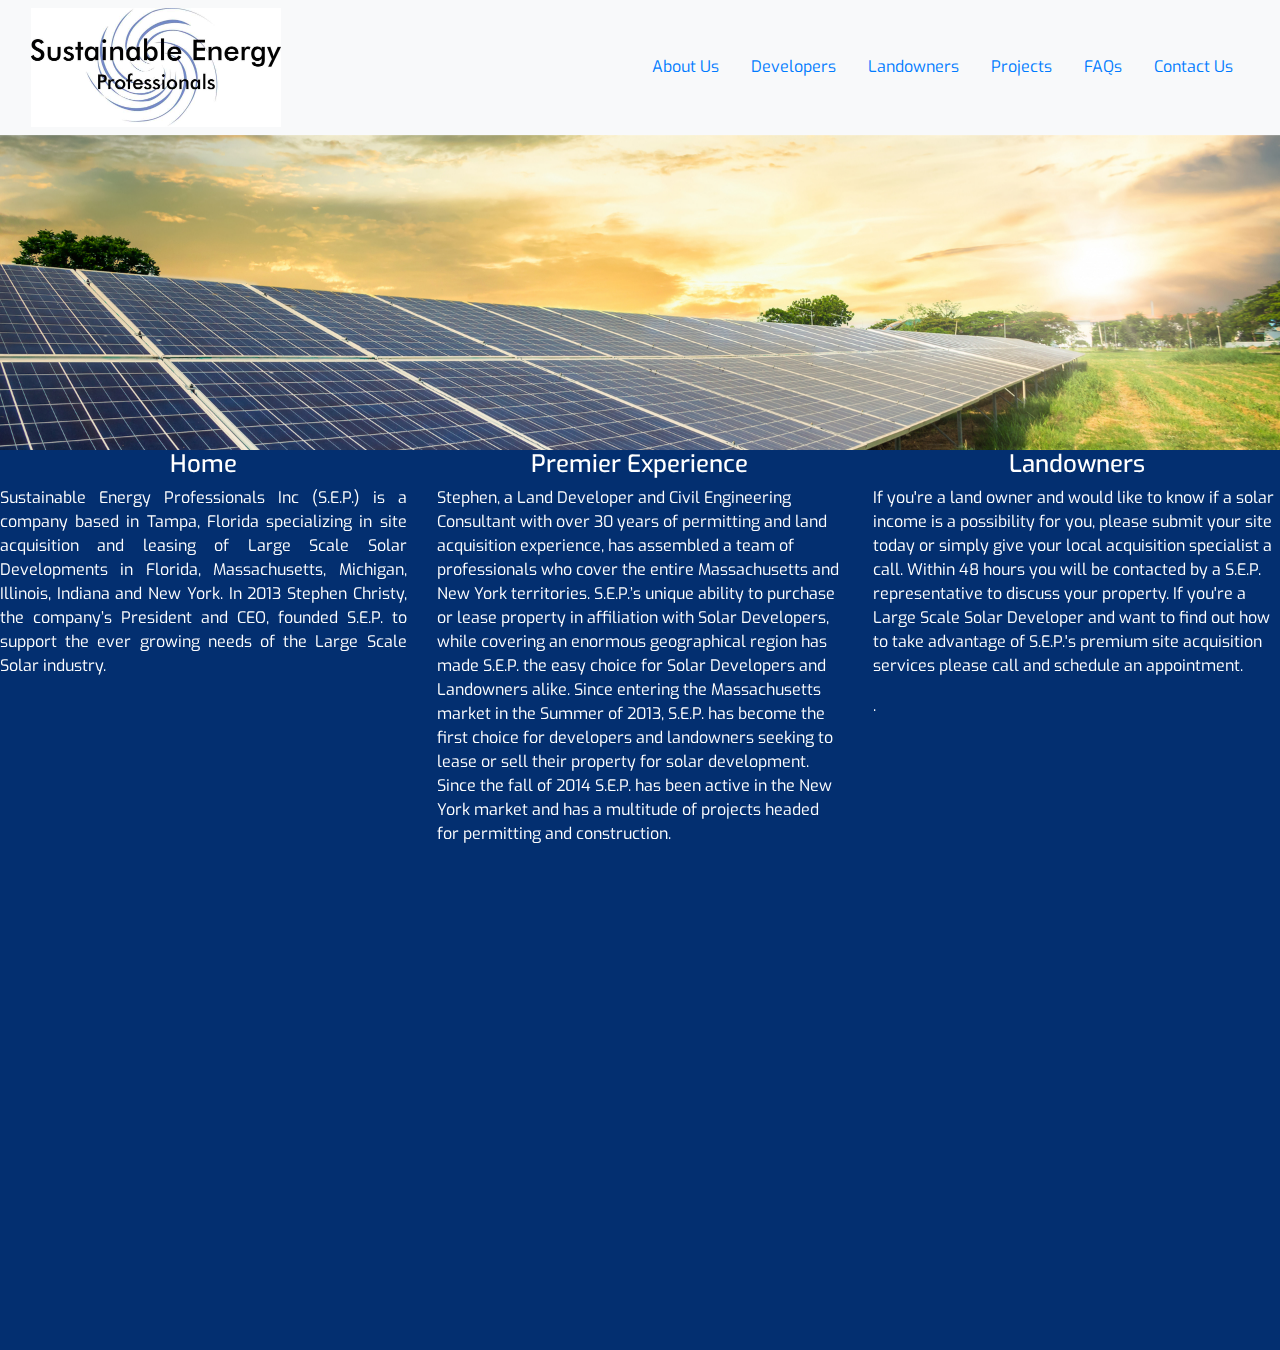
==== index.html @ 9e6ea1fb "Rename Index.html to index.html" ====
<!DOCTYPE html>
<html lang="en">
<head>
    <meta charset="UTF-8">
    <meta name="viewport" content="width=device-width, initial-scale=1.0">
    <title>Sustainable Energy Professionals|Home</title>
    <link rel="stylesheet" href="https://maxcdn.bootstrapcdn.com/bootstrap/4.0.0/css/bootstrap.min.css" integrity="sha384-Gn5384xqQ1aoWXA+058RXPxPg6fy4IWvTNh0E263XmFcJlSAwiGgFAW/dAiS6JXm" crossorigin="anonymous">
    <link rel="stylesheet" href="Background.css">
    <script src="https://code.jquery.com/jquery-3.2.1.slim.min.js" integrity="sha384-KJ3o2DKtIkvYIK3UENzmM7KCkRr/rE9/Qpg6aAZGJwFDMVNA/GpGFF93hXpG5KkN" crossorigin="anonymous"></script>
    <script src="https://cdnjs.cloudflare.com/ajax/libs/popper.js/1.12.9/umd/popper.min.js" integrity="sha384-ApNbgh9B+Y1QKtv3Rn7W3mgPxhU9K/ScQsAP7hUibX39j7fakFPskvXusvfa0b4Q" crossorigin="anonymous"></script>
    <script src="https://maxcdn.bootstrapcdn.com/bootstrap/4.0.0/js/bootstrap.min.js" integrity="sha384-JZR6Spejh4U02d8jOt6vLEHfe/JQGiRRSQQxSfFWpi1MquVdAyjUar5+76PVCmYl" crossorigin="anonymous"></script>
</head>
<body>
    <header>
        <nav class="navbar navbar-expand-lg navbar-light bg-light">
            <div class="container-fluid">
                <a href="Home.html" class="logo" aria-current="page">
                    <img src="SEPLOGO.jpg" alt="SEP LOGO" width="250">
                </a>
                <ul class="nav justify-content-center">
                    <li class="nav-item">
                        <a class="nav-link active" aria-current="page" href="About us.html">About Us</a>
                    </li>
                    <li class="nav-item">
                        <a class="nav-link" href="Developers.html">Developers</a>
                    </li>
                    <li class="nav-item">
                        <a class="nav-link" href="Landowners.html">Landowners</a>
                    </li>
                    <li class="nav-item">
                        <a class="nav-link" href="Projects.html">Projects</a>
                    </li>
                    <li class="nav-item">
                        <a class="nav-link" href="FAQs.html">FAQs</a>
                    </li>
                    <li class="nav-item">
                        <a class="nav-link" href="Contact us.html">Contact Us</a>
                    </li>
                </ul>
            </div>
        </nav>
    </header>

    <div id="carouselExample" class="carousel slide" data-ride="carousel">
        <div class="carousel-inner">
          <div class="carousel-item active">
            <img src="solar.jpg" class="d-block carousel-img" alt="Slide 1">
          </div>
          <div class="carousel-item">
            <img src="solar_farm_in_snowy_field_1.jpg" class="d-block carousel-img" alt="Slide 2">
          </div>
          <div class="carousel-item">
            <img src="solarInstall.jpg" class="d-block carousel-img" alt="Slide 3">
          </div>
            <!-- Add more carousel items with additional images -->
        </div>
    </div>

    <section class="text-section">
        <div class="context" data-overlay="1">
            <div class="v-middle">
                <div class="row row-spacing-mb60">
                <div class="col-md-4">
                    <div class="icon-circle-box circle-effect text-center">
                        <span class="icon-circle"><i class="icon-lightbulb"></i></span>
                        <h4>Home</h4>
                        <p class="text-justify">Sustainable Energy Professionals Inc (S.E.P.) is a company based in Tampa, Florida specializing in site acquisition and leasing of Large Scale Solar Developments in Florida, Massachusetts, Michigan, Illinois, Indiana and New York. In 2013 Stephen Christy, the company’s President and CEO, founded S.E.P. to support the ever growing needs of the Large Scale Solar industry.</p>
                    </div>
                </div>
                <div class="col-md-4">
                    <div class="icon-circle-box circle-effect text-center">
                        <span class="icon-circle"><i class="icon-user"></i></span>
                        <h4>Premier Experience</h4>
                        <p style="text-align: left;">Stephen, a Land Developer and  Civil Engineering Consultant with over 30 years of permitting and land acquisition experience, has assembled a team of professionals who cover the entire Massachusetts and New York territories. S.E.P.’s unique ability to purchase or lease property in affiliation with Solar Developers, while covering an enormous geographical region has made S.E.P. the easy choice for Solar Developers and Landowners alike. Since entering the Massachusetts market in the Summer of 2013, S.E.P. has become the first choice for developers and landowners seeking to lease or sell their property for solar development. Since the fall of 2014 S.E.P. has been active in the New York market and has a multitude of projects headed for permitting and construction.</p>
                    </div>
                </div>
                <div class="col-md-4">
                    <div class="icon-circle-box circle-effect text-center">
                        <span class="icon-circle"><i class="icon-plug"></i></span>
                        <h4>Landowners</h4>
                        <p style="text-align: left;">If you're a land owner and would like to know if a solar income is a possibility for you, please submit your site today or simply give your local acquisition specialist a call. Within 48 hours you will be contacted by a S.E.P. representative to discuss your property.
                            If you're a Large Scale Solar Developer and want to find out how to take advantage of S.E.P.'s premium site acquisition services please call and schedule an appointment.</p>
                        <p class="text-justify">.</p>
                    </div>
                </div>
            </div>
        </div>
    </section>

    <div class="wrapper">
        <ul class="circles">
            <li></li>
            <li></li>
            <li></li>
            <li></li>
            <li></li>
            <li></li>
            <li></li>
            <li></li>
            <li></li>
            <li></li>
        </ul>
    </div>

    <div class="area">
        <ul class="circles">
            <li></li>
            <li></li>
            <li></li>
            <li></li>
            <li></li>
            <li></li>
            <li></li>
            <li></li>
            <li></li>
            <li></li>
        </ul>
    </div>
</body>
</html>
---- Background.css ----
@import url('https://fonts.googleapis.com/css?family=Exo:400,700');

* {
    margin: 0;
    padding: 0;
}

body {
    font-family: 'Exo', sans-serif;
    overflow: hidden; 
}

.wrapper {
    overflow: hidden;
}

.context {
    width: 100%;
    position: absolute;
    background: transparent;
    color: black; /* Set a higher z-index for the text content */
}

.icon-circle-box {
    color: white; /* Set the text color to white */
}

#carouselExample {
    position: relative;
    z-index: 3; /* Set a higher z-index for the image carousel */
}

.carousel-img {
    width: 100%;
    height: 35vh; /* Set the height to 100% of the viewport height */
    object-fit: cover;
  }

  .area {
    background: #032f70;
    background: -webkit-linear-gradient(to left, #0c9449, #021f06);
    width: 100%;
    height: 100vh;
    position: relative;
    z-index: 1;
    overflow: hidden; /* Remove scroll bar */
}


.circles {
    position: fixed;
    top: 0;
    left: 0;
    width: 100%;
    height: 100%;
    overflow: hidden;
    pointer-events: none;
    z-index: -100;
}

.circles li {
    position: absolute;
    display: block;
    list-style: none;
    width: 20px;
    height: 20px;
    background: rgba(255, 255, 255, 0.2);
    animation: animate 25s linear infinite;
    bottom: -150px;
}

.circles li:nth-child(1){
    left: 25%;
    width: 80px;
    height: 80px;
    animation-delay: 0s;
}


.circles li:nth-child(2){
    left: 10%;
    width: 20px;
    height: 20px;
    animation-delay: 2s;
    animation-duration: 12s;
}

.circles li:nth-child(3){
    left: 70%;
    width: 20px;
    height: 20px;
    animation-delay: 4s;
}

.circles li:nth-child(4){
    left: 40%;
    width: 60px;
    height: 60px;
    animation-delay: 0s;
    animation-duration: 18s;
}

.circles li:nth-child(5){
    left: 65%;
    width: 20px;
    height: 20px;
    animation-delay: 0s;
}

.circles li:nth-child(6){
    left: 75%;
    width: 110px;
    height: 110px;
    animation-delay: 3s;
}

.circles li:nth-child(7){
    left: 35%;
    width: 150px;
    height: 150px;
    animation-delay: 7s;
}

.circles li:nth-child(8){
    left: 50%;
    width: 25px;
    height: 25px;
    animation-delay: 15s;
    animation-duration: 45s;
}

.circles li:nth-child(9){
    left: 20%;
    width: 15px;
    height: 15px;
    animation-delay: 2s;
    animation-duration: 35s;
}

.circles li:nth-child(10){
    left: 85%;
    width: 150px;
    height: 150px;
    animation-delay: 0s;
    animation-duration: 11s;
}

.v-middle {
    position: relative;
    z-index: 2; /* Set a higher z-index for the content */
}


@keyframes animate {

    0%{
        transform: translateY(0) rotate(0deg);
        opacity: 1;
        border-radius: 0;
    }

    100%{
        transform: translateY(-1000px) rotate(720deg);
        opacity: 0;
        border-radius: 50%;
    }

}
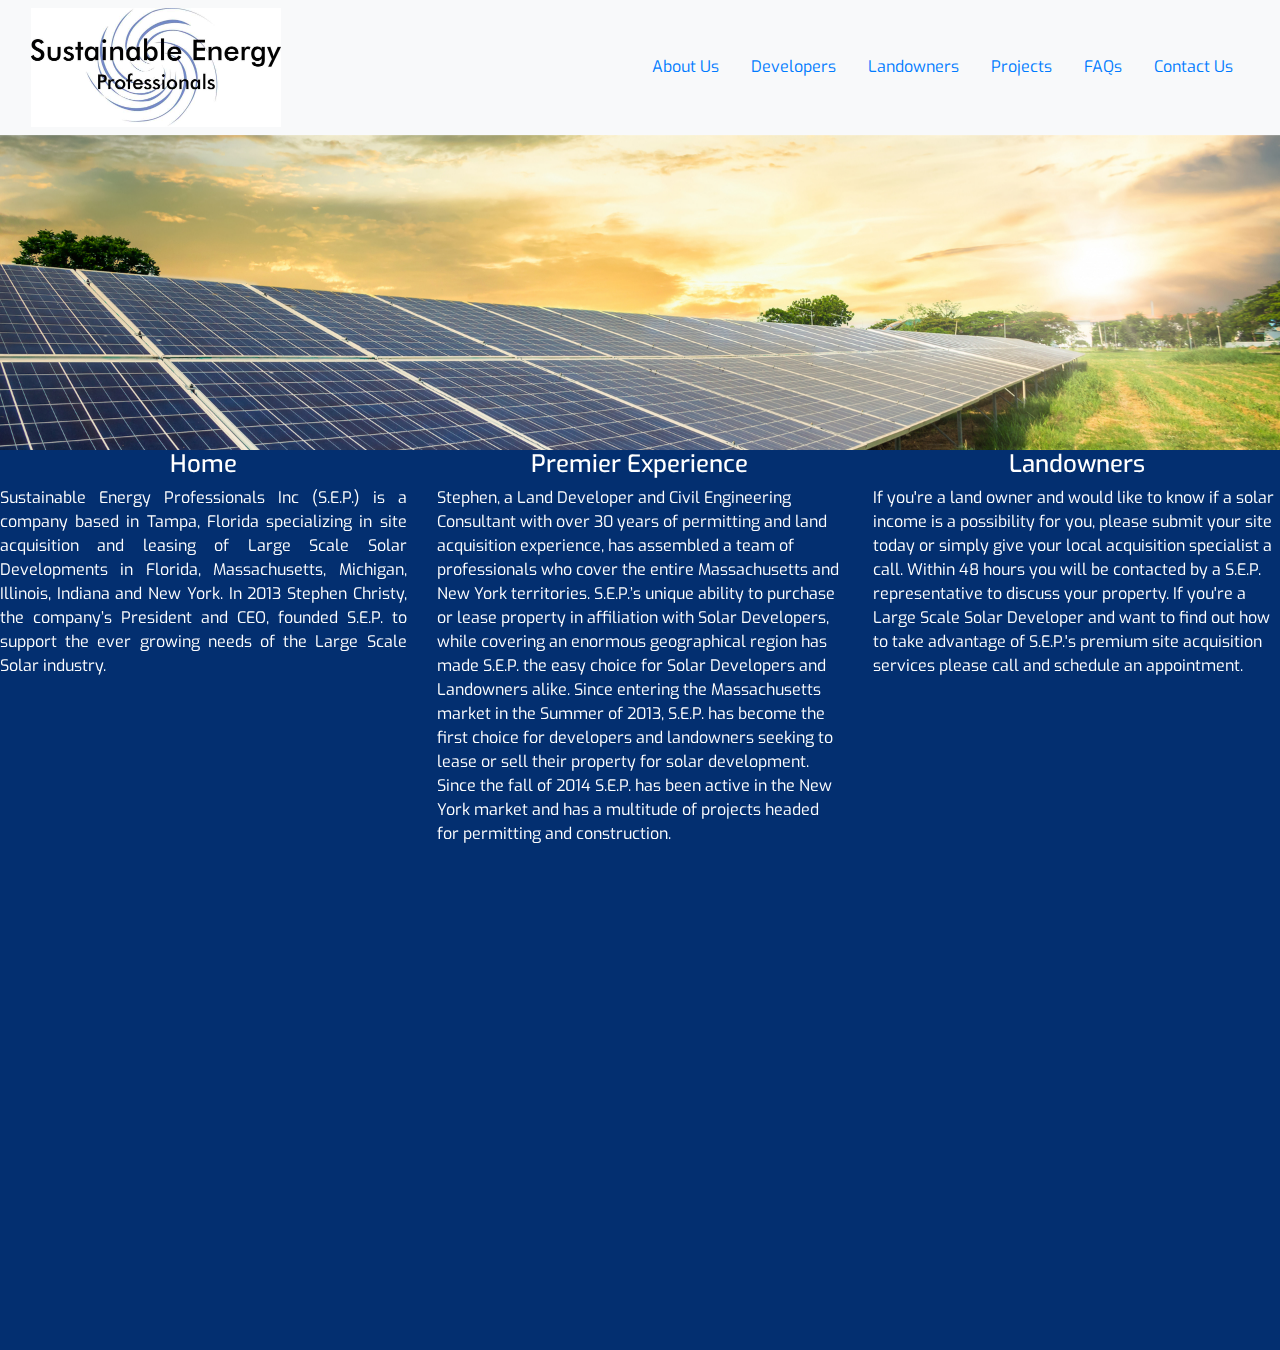
==== commit 8729cb45: "Files for scorekeeper project" ====
--- a/index.html
+++ b/index.html
@@ -2,7 +2,7 @@
 <html lang="en">
 <head>
     <meta charset="UTF-8">
-    <meta name="viewport" content="width=device-width, initial-scale=1.0">
+    <meta name="viewport" content="width=device-width, initial-scale=1.0, shrink-to-fit=no">
     <title>Sustainable Energy Professionals|Home</title>
     <link rel="stylesheet" href="https://maxcdn.bootstrapcdn.com/bootstrap/4.0.0/css/bootstrap.min.css" integrity="sha384-Gn5384xqQ1aoWXA+058RXPxPg6fy4IWvTNh0E263XmFcJlSAwiGgFAW/dAiS6JXm" crossorigin="anonymous">
     <link rel="stylesheet" href="Background.css">
@@ -14,7 +14,7 @@
     <header>
         <nav class="navbar navbar-expand-lg navbar-light bg-light">
             <div class="container-fluid">
-                <a href="Home.html" class="logo" aria-current="page">
+                <a href="index.html" class="logo" aria-current="page">
                     <img src="SEPLOGO.jpg" alt="SEP LOGO" width="250">
                 </a>
                 <ul class="nav justify-content-center">
@@ -80,28 +80,13 @@
                         <h4>Landowners</h4>
                         <p style="text-align: left;">If you're a land owner and would like to know if a solar income is a possibility for you, please submit your site today or simply give your local acquisition specialist a call. Within 48 hours you will be contacted by a S.E.P. representative to discuss your property.
                             If you're a Large Scale Solar Developer and want to find out how to take advantage of S.E.P.'s premium site acquisition services please call and schedule an appointment.</p>
-                        <p class="text-justify">.</p>
+                        <p class="text-justify"></p>
                     </div>
                 </div>
             </div>
         </div>
     </section>
-
-    <div class="wrapper">
-        <ul class="circles">
-            <li></li>
-            <li></li>
-            <li></li>
-            <li></li>
-            <li></li>
-            <li></li>
-            <li></li>
-            <li></li>
-            <li></li>
-            <li></li>
-        </ul>
-    </div>
-
+    
     <div class="area">
         <ul class="circles">
             <li></li>
--- a/Background.css
+++ b/Background.css
@@ -7,7 +7,6 @@
 
 body {
     font-family: 'Exo', sans-serif;
-    overflow: hidden; 
 }
 
 .wrapper {
@@ -23,6 +22,20 @@
 
 .icon-circle-box {
     color: white; /* Set the text color to white */
+}
+
+@media (max-width: 768px) {
+
+    /* Adjust styles for smaller screens */
+    .col-md-4 {
+        width: 100%;
+        /* Full width for columns on smaller screens */
+    }
+
+    .text-center {
+        text-align: center;
+        /* Center-align text on smaller screens */
+    }
 }
 
 #carouselExample {
